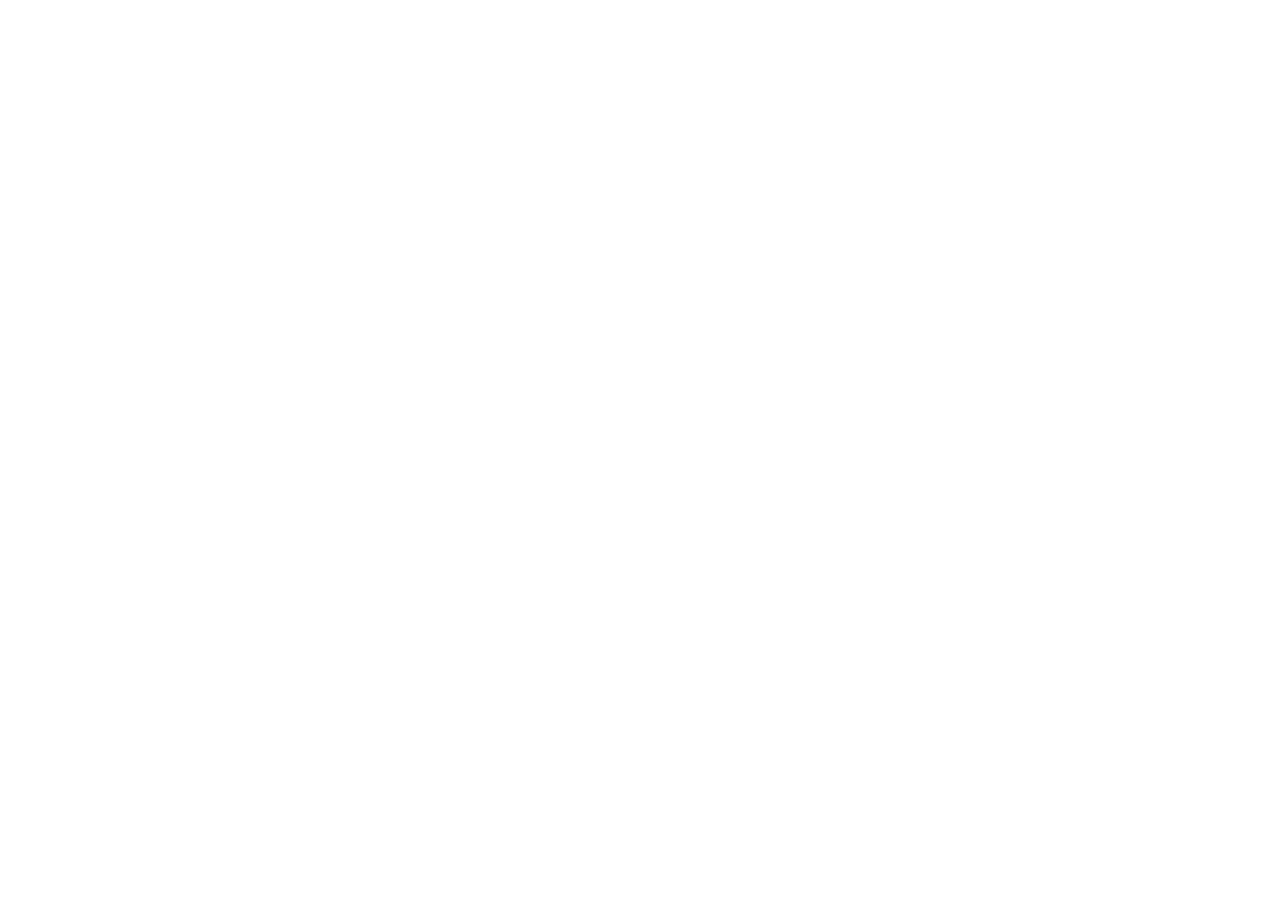
==== Index.html @ 6114e343 "Primeiro commit." ====
<!DOCTYPE html>
<html lang="pt-br">

    <head>

        <meta charset="UTF-8">
        <meta name="viewport" content="width=device-width, initial-scale=1.0">

        <link rel="icon" type="image/x-icon" sizes="512x512" href="./Assets/Images/Favicon.png">

        <link rel="stylesheet" type="text/css" href="./Assets/CSS/Index.css">

        <script defer type="text/javascript" src="./Assets/JS/Global.js">  </script>

        <title> Início | Revisão - Frontend Básico </title>
        
    </head>

    <body>

        <!-- Sobre -->

        <!-- Contato -->
        
    </body>

</html>
---- Assets/CSS/Index.css ----
/* Recursos: */

@import url("./Global.css");

/* Estilos: */
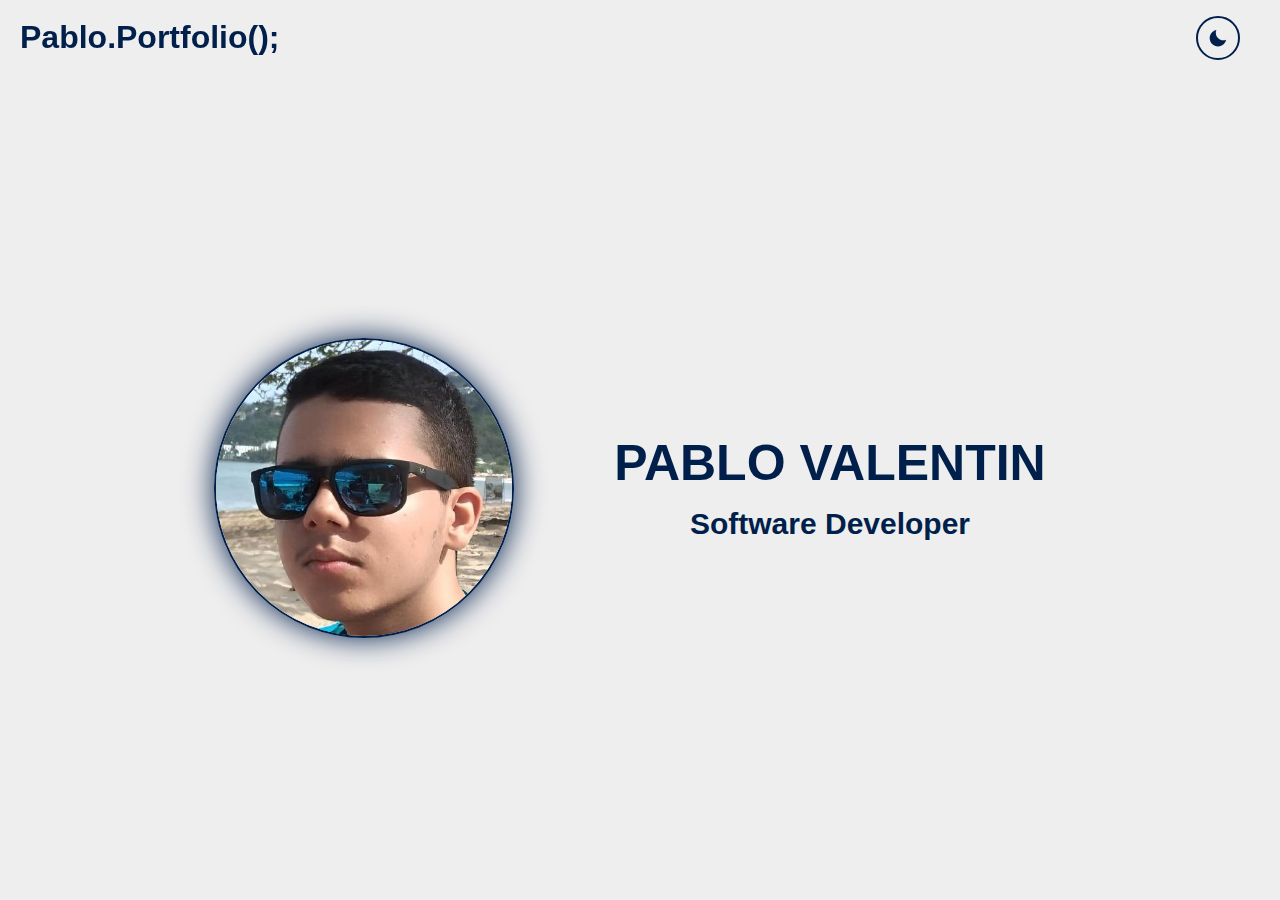
==== commit 5f2d12a9: "Desenvolvendo a tela inicial do site." ====
--- a/Index.html
+++ b/Index.html
@@ -18,9 +18,73 @@
 
     <body>
 
-        <!-- Sobre -->
+        <div id="container">
 
-        <!-- Contato -->
+            <nav>
+
+                <h1> Pablo.Portfolio(); </h1>
+
+                <div id="links">
+
+                    <button title="Alterar para o tema escuro." id="dark_mode"> <i class="bx bxs-moon" >  </i> </button>
+
+                    <button title="Alterar para o tema claro." id="light_mode"> <i class="bx bxs-sun" >  </i> </button>
+
+                </div>
+
+            </nav>
+
+            <section id="home">
+
+                <figure> <img src="./Assets/Images/Photo.jpg" alt="Photo"> </figure>
+
+                <div id="title">
+
+                    <h1> Pablo Valentin </h1>
+
+                    <h2> Software Developer </h2>
+
+                </div>
+
+            </section>
+
+            <div id="datas">
+
+                <section id="contacts">
+
+                    <a title="Acessar GitHub." target="_blank" href="https://github.com/PabloValentin94"> <i class="bx bxl-github">  </i> </a>
+                    <a title="Acessar LinkedIn." target="_blank" href="https://www.linkedin.com/in/pablo-valentin"> <i class="bx bxl-linkedin" >  </i> </a>
+                    <a title="Enviar uma mensagem." target="_blank" href="https://contate.me/PabloValentin"> <i class="bx bxl-whatsapp" >  </i> </a>
+                    <a title="Enviar um E-mail." target="_blank" href="pablo23032006@gmail.com"> <i class="bx bx-envelope" >  </i> </a>
+                    <a title="Acessar Facebook." target="_blank" href="https://www.facebook.com/pablo.valentim.14"> <i class="bx bxl-facebook" >  </i> </a>
+                    <a title="Acessar Instagram." target="_blank" href="https://www.instagram.com/pablovalentin2429"> <i class="bx bxl-instagram" ></i> </a>
+
+                </section>
+
+                <section id="about-me">
+
+                    <article>
+
+                        <p>
+
+                            Olá, meu nome é Pablo Valentin, tenho, atualmente (2.024), 18 anos e
+                            sou um programador. Entrei no mundo do desenvolvimento em 2.021 (Durante
+                            a pandemia da Covid-19.), quando consegui uma vaga na Escola Técnica
+                            Joaquim Ferreira do Amaral (Etec Jaú.). Desde então, tenho criado cada vez
+                            mais interesse por esse mundo tão denso e complexo. Agora, em 2.024, me
+                            encontro fazendo a graduação em Desenvolvimento de Software Multiplataforma,
+                            na Faculdade de Tecnologia Octávio Celso Pacheco de Almeida Prado
+                            (Fatec Jahu.), enquanto me aprimoro ainda mais a cada dia.
+
+                        </p>
+
+                    </article>
+
+                </section>
+
+            </div>
+
+        </div>
         
     </body>
 
--- a/Assets/CSS/Index.css
+++ b/Assets/CSS/Index.css
@@ -4,3 +4,136 @@
 
 /* Estilos: */
 
+#container #home {
+
+    height: 100%;
+    width: 100%;
+    min-height: 100%;
+    display: flex;
+    align-items: center;
+    justify-content: center;
+    gap: 100px;
+    
+}
+
+#container #home figure {
+
+    height: 300px;
+    width: 300px;
+    border: 2px solid var(--main-color);
+    border-radius: 50%;
+    box-shadow: 0px 0px 30px var(--main-color);
+    overflow: hidden;
+
+}
+
+#container #home figure img {
+
+    height: 100%;
+    width: 100%;
+    overflow: hidden;
+
+}
+
+#container #home #title {
+
+    display: flex;
+    flex-direction: column;
+    align-items: center;
+    justify-content: center;
+    gap: 15px;
+
+}
+
+#container #home #title h1 {
+
+    font-size: 50px;
+    text-transform: uppercase;
+    color: var(--main-color);
+
+}
+
+#container #home #title h2 {
+
+    font-size: 30px;
+    color: var(--main-color);
+
+}
+
+#container #datas {
+
+    height: 100%;
+    width: 100%;
+    min-height: 100%;
+    display: flex;
+    align-items: center;
+    justify-content: center;
+    gap: 100px;
+
+}
+
+#container #datas #contacts {
+
+    max-width: 30%;
+    display: grid;
+    grid-template-columns: repeat(3, auto);
+    grid-template-rows: repeat(2, auto);
+    gap: 30px;
+
+}
+
+#container #datas #contacts a {
+
+    display: flex;
+    align-items: center;
+    justify-content: center;
+    border: 2px solid var(--main-color);
+    border-radius: 50%;
+    text-decoration: none;
+    padding: 10px;
+    overflow: hidden;
+
+}
+
+#container #datas #contacts a i {
+
+    background-color: transparent;
+    font-size: 30px;
+    color: var(--main-color);
+
+}
+
+#container #datas #contacts a:hover {
+
+    background-color: var(--main-color);
+
+}
+
+#container #datas #contacts a:hover i {
+
+    color: var(--page-color);
+
+}
+
+#container #datas #about-me {
+
+    max-width: 65%;
+
+}
+
+#container #datas #about-me article {
+
+    height: 100%;
+    width: 100%;
+
+}
+
+#container #datas #about-me article p {
+
+    height: 100%;
+    width: 100%;
+    font-size: 25px;
+    color: var(--neutral-color);
+    text-align: justify;
+
+}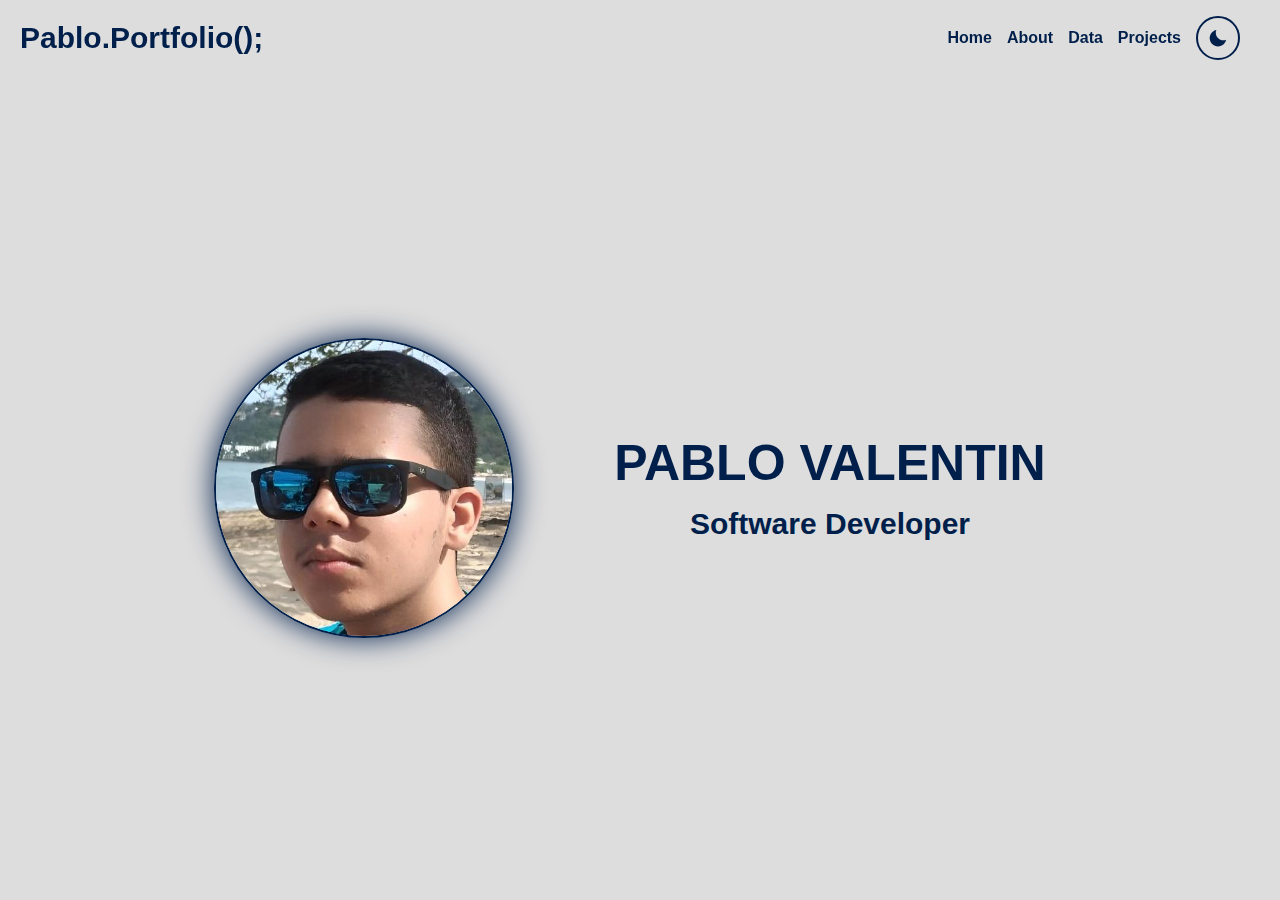
==== commit 7c97f64d: "Desenvolvendo uma responsividade simples para a página inicial." ====
--- a/Index.html
+++ b/Index.html
@@ -26,8 +26,12 @@
 
                 <div id="links">
 
+                    <a href="#home"> Home </a>
+                    <a href="#data"> About </a>
+                    <a href="./Curriculum.html"> Data </a>
+                    <a href="./Portfolio.html"> Projects </a>
+
                     <button title="Alterar para o tema escuro." id="dark_mode"> <i class="bx bxs-moon" >  </i> </button>
-
                     <button title="Alterar para o tema claro." id="light_mode"> <i class="bx bxs-sun" >  </i> </button>
 
                 </div>
@@ -48,7 +52,7 @@
 
             </section>
 
-            <div id="datas">
+            <div id="data">
 
                 <section id="contacts">
 
--- a/Assets/CSS/Index.css
+++ b/Assets/CSS/Index.css
@@ -6,9 +6,6 @@
 
 #container #home {
 
-    height: 100%;
-    width: 100%;
-    min-height: 100%;
     display: flex;
     align-items: center;
     justify-content: center;
@@ -48,8 +45,9 @@
 #container #home #title h1 {
 
     font-size: 50px;
+    color: var(--main-color);
     text-transform: uppercase;
-    color: var(--main-color);
+    text-align: center;
 
 }
 
@@ -57,32 +55,30 @@
 
     font-size: 30px;
     color: var(--main-color);
-
-}
-
-#container #datas {
-
-    height: 100%;
-    width: 100%;
-    min-height: 100%;
-    display: flex;
-    align-items: center;
-    justify-content: center;
-    gap: 100px;
-
-}
-
-#container #datas #contacts {
-
-    max-width: 30%;
+    text-align: center;
+
+}
+
+#container #data {
+
+    display: flex;
+    flex-direction: column;
+    align-items: center;
+    justify-content: center;
+    gap: 75px;
+
+}
+
+#container #data #contacts {
+
     display: grid;
-    grid-template-columns: repeat(3, auto);
-    grid-template-rows: repeat(2, auto);
+    grid-template-columns: repeat(6, auto);
+    grid-template-rows: auto;
     gap: 30px;
 
 }
 
-#container #datas #contacts a {
+#container #data #contacts a {
 
     display: flex;
     align-items: center;
@@ -95,7 +91,7 @@
 
 }
 
-#container #datas #contacts a i {
+#container #data #contacts a i {
 
     background-color: transparent;
     font-size: 30px;
@@ -103,32 +99,32 @@
 
 }
 
-#container #datas #contacts a:hover {
+#container #data #contacts a:hover {
 
     background-color: var(--main-color);
 
 }
 
-#container #datas #contacts a:hover i {
+#container #data #contacts a:hover i {
 
     color: var(--page-color);
 
 }
 
-#container #datas #about-me {
-
-    max-width: 65%;
-
-}
-
-#container #datas #about-me article {
+#container #data #about-me {
+
+    max-width: 70%;
+
+}
+
+#container #data #about-me article {
 
     height: 100%;
     width: 100%;
 
 }
 
-#container #datas #about-me article p {
+#container #data #about-me article p {
 
     height: 100%;
     width: 100%;
@@ -136,4 +132,85 @@
     color: var(--neutral-color);
     text-align: justify;
 
+}
+
+/* Responsividade: */
+
+@media (max-width: 1024px) {
+
+    #container #home {
+
+        flex-direction: column;
+        gap: 50px;
+
+    }
+
+    #container #home figure {
+
+        height: 250px;
+        width: 250px;
+
+    }
+
+    #container #home #title h1 {
+
+        font-size: 40px;
+    
+    }
+    
+    #container #home #title h2 {
+    
+        font-size: 25px;
+    
+    }
+
+    #container #data #about-me {
+
+        max-width: 80%;
+    
+    }
+
+}
+
+@media (max-width: 767px) {
+
+    #container #home figure {
+
+        height: 200px;
+        width: 200px;
+
+    }
+
+    #container #home #title h1 {
+
+        font-size: 35px;
+    
+    }
+    
+    #container #home #title h2 {
+    
+        font-size: 20px;
+    
+    }
+
+    #container #data {
+
+        justify-content: flex-start;
+        gap: 50px;
+    
+    }
+    
+    #container #data #contacts {
+
+        grid-template-columns: repeat(3, auto);
+        grid-template-rows: auto auto;
+    
+    }
+
+    #container #data #about-me {
+
+        max-width: 100%;
+    
+    }
+
 }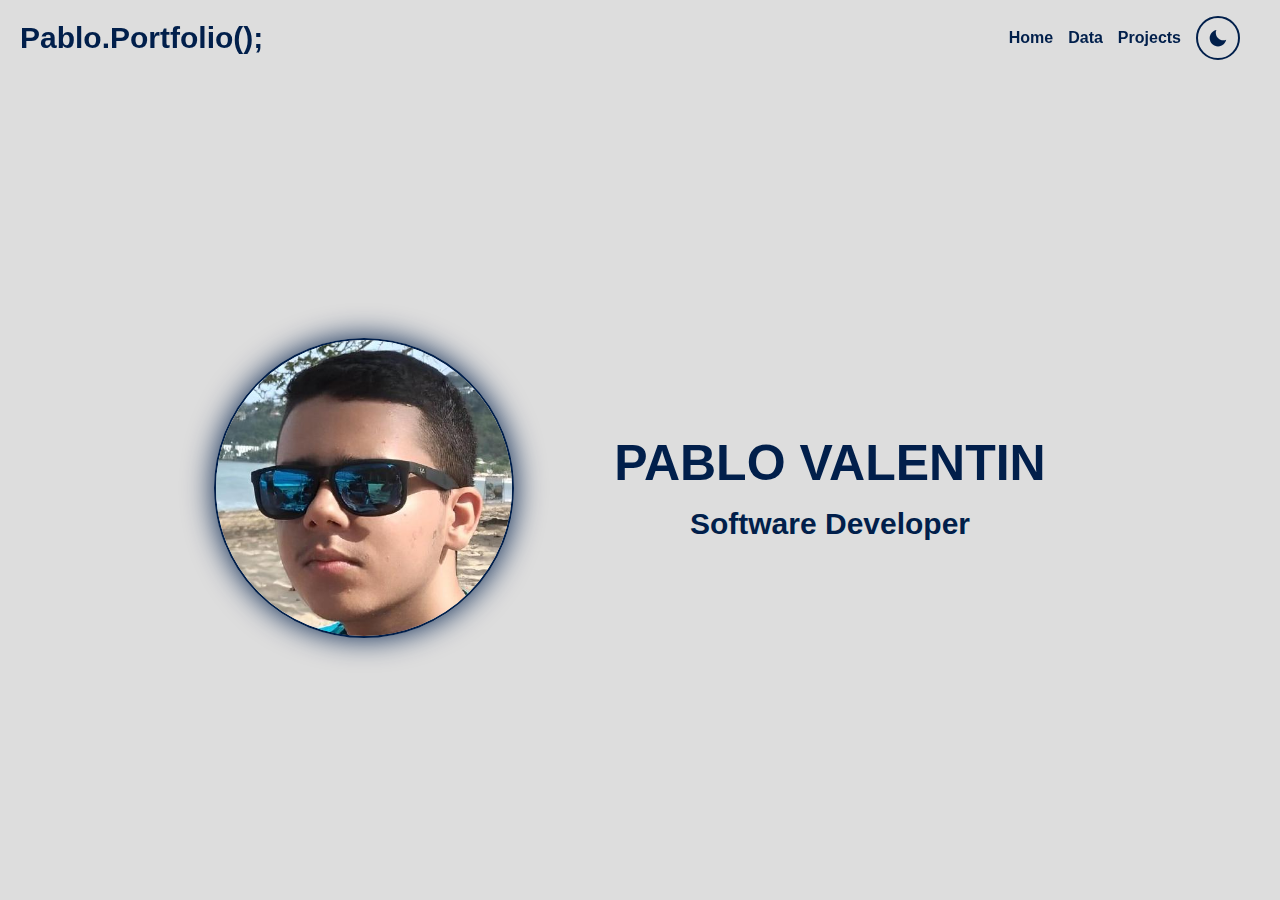
==== commit 6f35fa26: "Fazendo alguns ajustes." ====
--- a/Index.html
+++ b/Index.html
@@ -26,13 +26,12 @@
 
                 <div id="links">
 
-                    <a href="#home"> Home </a>
-                    <a href="#data"> About </a>
+                    <a href="./Index.html"> Home </a>
                     <a href="./Curriculum.html"> Data </a>
                     <a href="./Portfolio.html"> Projects </a>
 
-                    <button title="Alterar para o tema escuro." id="dark_mode"> <i class="bx bxs-moon" >  </i> </button>
-                    <button title="Alterar para o tema claro." id="light_mode"> <i class="bx bxs-sun" >  </i> </button>
+                    <button title="Alterar para o tema escuro." id="dark_mode"> <i class="bx bxs-moon">  </i> </button>
+                    <button title="Alterar para o tema claro." id="light_mode"> <i class="bx bxs-sun">  </i> </button>
 
                 </div>
 
@@ -71,14 +70,12 @@
 
                         <p>
 
-                            Olá, meu nome é Pablo Valentin, tenho, atualmente (2.024), 18 anos e
-                            sou um programador. Entrei no mundo do desenvolvimento em 2.021 (Durante
-                            a pandemia da Covid-19.), quando consegui uma vaga na Escola Técnica
-                            Joaquim Ferreira do Amaral (Etec Jaú.). Desde então, tenho criado cada vez
-                            mais interesse por esse mundo tão denso e complexo. Agora, em 2.024, me
-                            encontro fazendo a graduação em Desenvolvimento de Software Multiplataforma,
-                            na Faculdade de Tecnologia Octávio Celso Pacheco de Almeida Prado
-                            (Fatec Jahu.), enquanto me aprimoro ainda mais a cada dia.
+                            Olá, meu nome é Pablo Valentin, tenho, atualmente (2.024), 18 anos e sou um programador. Entrei no
+                            mundo do desenvolvimento em 2.021 (Durante a pandemia da Covid-19.), quando consegui uma vaga na Escola
+                            Técnica Joaquim Ferreira do Amaral (Etec Jaú.). Desde então, tenho criado cada vez mais interesse por
+                            esse mundo tão denso e complexo. Agora, em 2.024, me encontro fazendo a graduação em Desenvolvimento de
+                            Software Multiplataforma, na Faculdade de Tecnologia Octávio Celso Pacheco de Almeida Prado (Fatec Jahu.),
+                            enquanto me aprimoro ainda mais a cada dia.
 
                         </p>
 
--- a/Assets/CSS/Index.css
+++ b/Assets/CSS/Index.css
@@ -17,6 +17,8 @@
 
     height: 300px;
     width: 300px;
+    min-height: 300px;
+    min-width: 300px;
     border: 2px solid var(--main-color);
     border-radius: 50%;
     box-shadow: 0px 0px 30px var(--main-color);
@@ -149,6 +151,8 @@
 
         height: 250px;
         width: 250px;
+        min-height: 250px;
+        min-width: 250px;
 
     }
 
@@ -178,6 +182,8 @@
 
         height: 200px;
         width: 200px;
+        min-height: 200px;
+        min-width: 200px;
 
     }
 
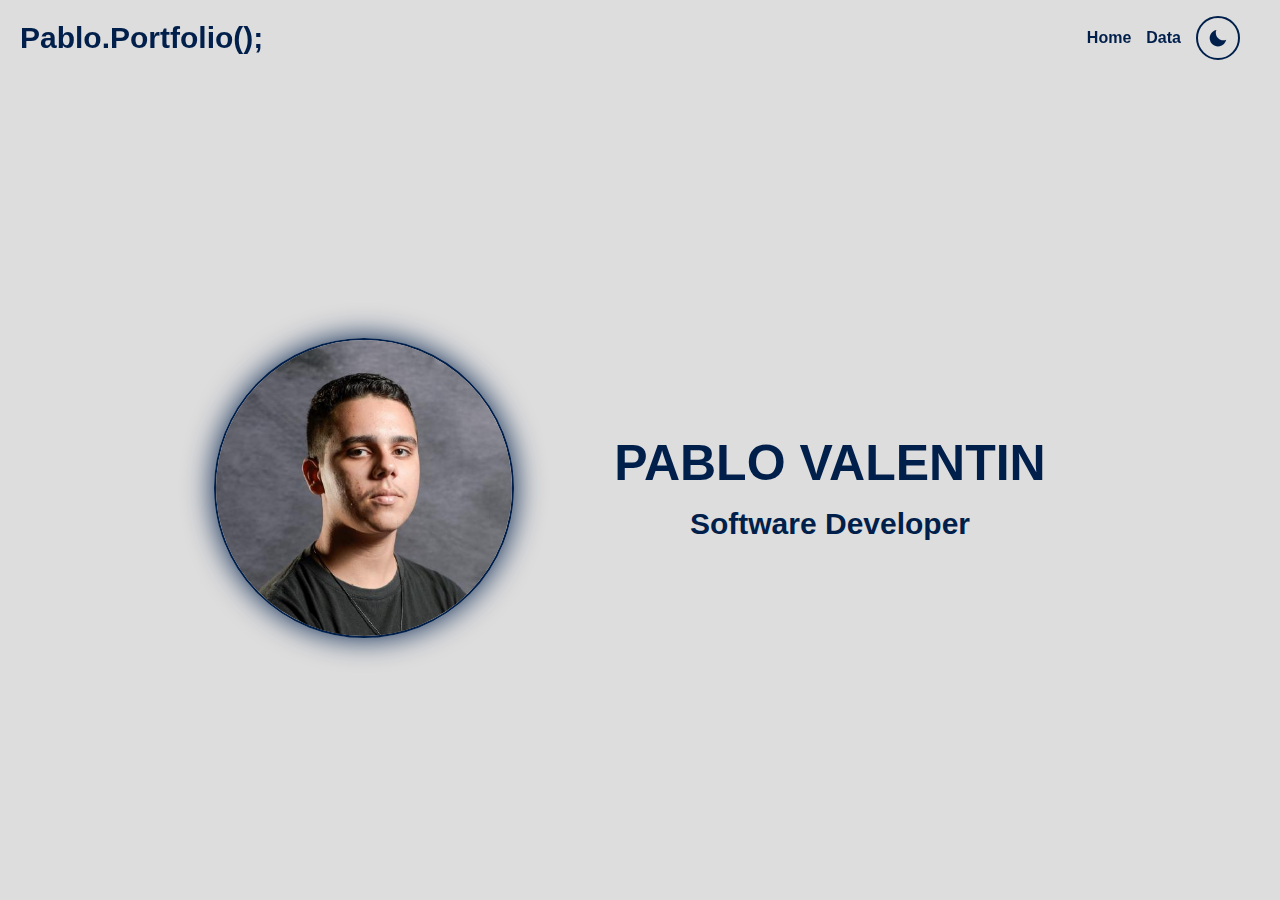
==== commit 5df74f68: "Alterando foto." ====
--- a/Index.html
+++ b/Index.html
@@ -26,9 +26,9 @@
 
                 <div id="links">
 
-                    <a href="./Index.html"> Home </a>
+                    <a href="#home"> Home </a>
                     <a href="./Curriculum.html"> Data </a>
-                    <a href="./Portfolio.html"> Projects </a>
+                    <!-- <a href="./Portfolio.html"> Projects </a> -->
 
                     <button title="Alterar para o tema escuro." id="dark_mode"> <i class="bx bxs-moon">  </i> </button>
                     <button title="Alterar para o tema claro." id="light_mode"> <i class="bx bxs-sun">  </i> </button>
